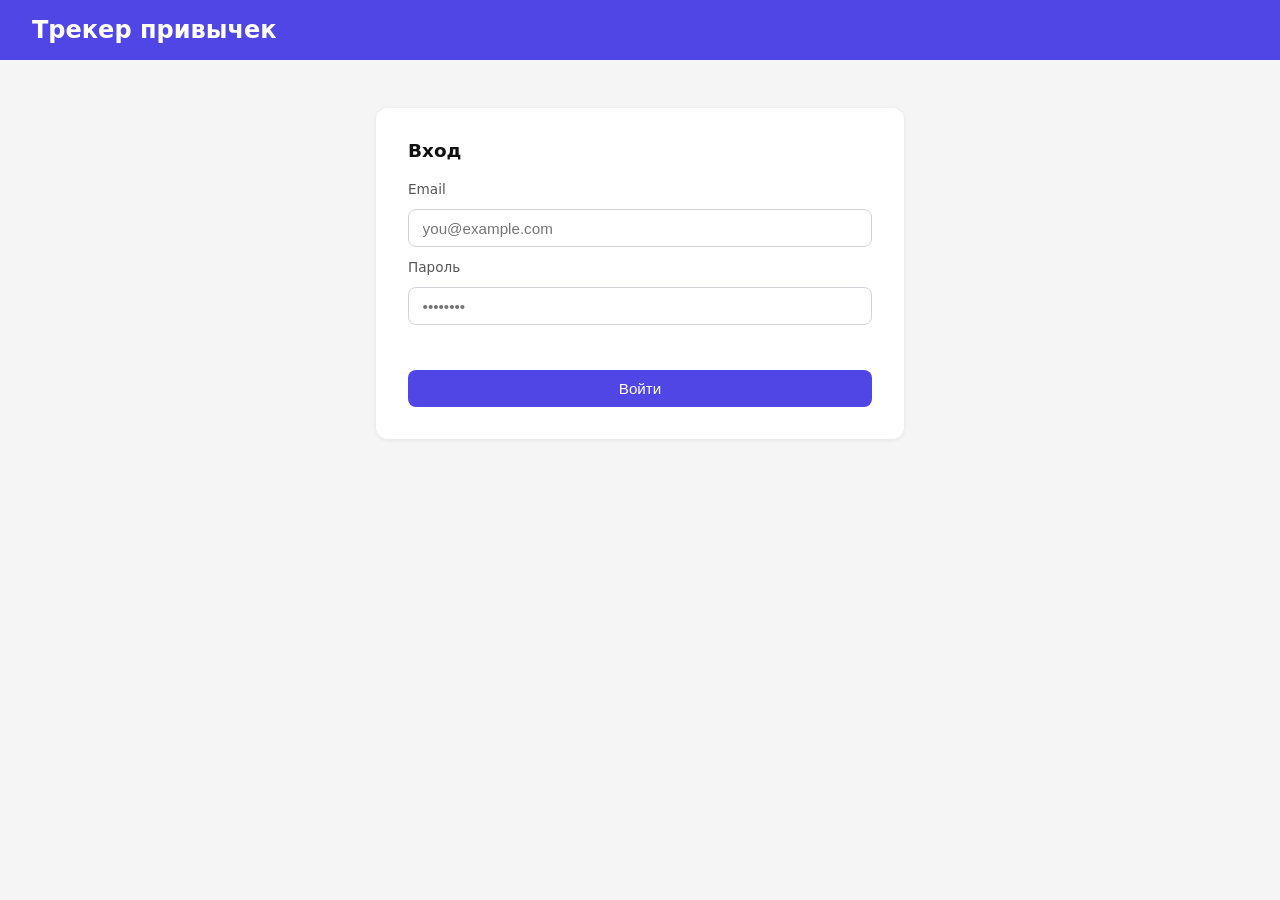
==== index.html @ 042863f1 "Add frontend (index.html, style.css, app.js) and GET /habits endpoint Frontend: - index.html: semant" ====
<!DOCTYPE html>
<html lang="ru">
<head>
  <meta charset="UTF-8">
  <meta name="viewport" content="width=device-width, initial-scale=1.0">
  <title>Трекер привычек</title>
  <link rel="stylesheet" href="style.css">
</head>
<body>

  <header>
    <h1>Трекер привычек</h1>
    <button id="logout-btn" hidden>Выйти</button>
  </header>

  <main>

    <section id="login-section">
      <h2>Вход</h2>
      <form id="login-form">
        <label for="email">Email</label>
        <input type="email" id="email" placeholder="you@example.com" required>

        <label for="password">Пароль</label>
        <input type="password" id="password" placeholder="••••••••" required>

        <p id="login-error" class="error"></p>
        <button type="submit">Войти</button>
      </form>
    </section>

    <section id="habits-section" hidden>
      <h2>Мои привычки</h2>

      <form id="habit-form">
        <input type="text" id="habit-name" name="name" placeholder="Название привычки" required>
        <button type="submit">Добавить</button>
      </form>

      <p id="habit-error" class="error"></p>

      <div id="habits-list"></div>
    </section>

  </main>

  <script src="app.js"></script>
</body>
</html>
---- style.css ----
*, *::before, *::after {
  box-sizing: border-box;
  margin: 0;
  padding: 0;
}

body {
  font-family: 'Segoe UI', system-ui, sans-serif;
  background: #f5f5f5;
  color: #1a1a1a;
  min-height: 100vh;
}

/* ── Header ── */
header {
  background: #4f46e5;
  color: #fff;
  padding: 1rem 2rem;
  display: flex;
  align-items: center;
  justify-content: space-between;
}

header h1 {
  font-size: 1.5rem;
  font-weight: 700;
}

#logout-btn {
  background: transparent;
  color: #fff;
  border: 1px solid rgba(255 255 255 / 0.5);
  padding: 0.4rem 1rem;
  border-radius: 6px;
  cursor: pointer;
  font-size: 0.9rem;
}

#logout-btn:hover {
  background: rgba(255 255 255 / 0.15);
}

/* ── Main ── */
main {
  max-width: 560px;
  margin: 3rem auto;
  padding: 0 1rem;
}

section {
  background: #fff;
  border-radius: 12px;
  padding: 2rem;
  box-shadow: 0 1px 4px rgba(0 0 0 / 0.08);
}

h2 {
  font-size: 1.15rem;
  font-weight: 600;
  margin-bottom: 1.25rem;
  color: #111;
}

/* ── Forms ── */
form {
  display: flex;
  flex-direction: column;
  gap: 0.75rem;
}

label {
  font-size: 0.85rem;
  font-weight: 500;
  color: #555;
}

input[type="email"],
input[type="password"],
input[type="text"] {
  width: 100%;
  padding: 0.6rem 0.85rem;
  border: 1px solid #d1d5db;
  border-radius: 8px;
  font-size: 0.95rem;
  outline: none;
  transition: border-color 0.15s;
}

input:focus {
  border-color: #4f46e5;
}

button[type="submit"] {
  margin-top: 0.25rem;
  padding: 0.65rem 1.25rem;
  background: #4f46e5;
  color: #fff;
  border: none;
  border-radius: 8px;
  font-size: 0.95rem;
  font-weight: 500;
  cursor: pointer;
  transition: background 0.15s;
}

button[type="submit"]:hover {
  background: #4338ca;
}

/* ── Habit form (row layout) ── */
#habit-form {
  flex-direction: row;
  gap: 0.5rem;
}

#habit-form input {
  flex: 1;
}

#habit-form button {
  margin-top: 0;
  white-space: nowrap;
}

/* ── Habits list ── */
#habits-list {
  margin-top: 1.5rem;
  display: flex;
  flex-direction: column;
  gap: 0.6rem;
}

.habit-item {
  display: flex;
  align-items: center;
  justify-content: space-between;
  padding: 0.75rem 1rem;
  background: #f9fafb;
  border: 1px solid #e5e7eb;
  border-radius: 8px;
  font-size: 0.95rem;
}

.habit-item span {
  flex: 1;
}

.habit-empty {
  text-align: center;
  color: #9ca3af;
  font-size: 0.9rem;
  padding: 1.5rem 0;
}

/* ── Error ── */
.error {
  color: #dc2626;
  font-size: 0.85rem;
  min-height: 1.2em;
}
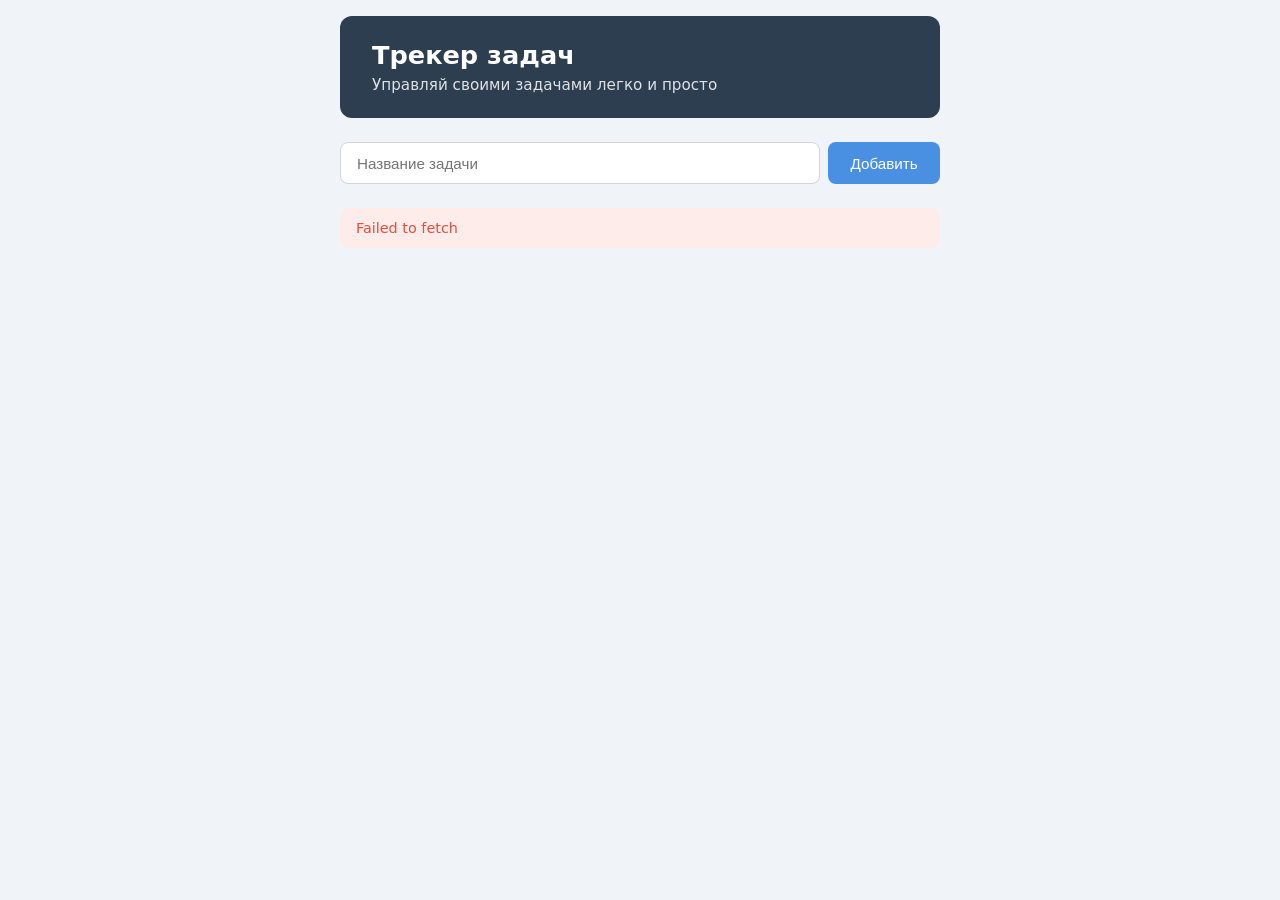
==== commit 8fb33b78: "Wire up tasks frontend with full CRUD - app.js: load tasks on page open, add via form (no reload), d" ====
--- a/index.html
+++ b/index.html
@@ -3,45 +3,26 @@
 <head>
   <meta charset="UTF-8">
   <meta name="viewport" content="width=device-width, initial-scale=1.0">
-  <title>Трекер привычек</title>
+  <title>Трекер задач</title>
   <link rel="stylesheet" href="style.css">
 </head>
 <body>
 
   <header>
-    <h1>Трекер привычек</h1>
-    <button id="logout-btn" hidden>Выйти</button>
+    <h1>Трекер задач</h1>
+    <p>Управляй своими задачами легко и просто</p>
   </header>
 
   <main>
+    <form id="task-form">
+      <input type="text" id="task-name" name="name" placeholder="Название задачи" required>
+      <button type="submit">Добавить</button>
+    </form>
 
-    <section id="login-section">
-      <h2>Вход</h2>
-      <form id="login-form">
-        <label for="email">Email</label>
-        <input type="email" id="email" placeholder="you@example.com" required>
+    <p id="error-msg" class="error hidden"></p>
+    <p id="loading-msg" class="loading hidden">Загрузка...</p>
 
-        <label for="password">Пароль</label>
-        <input type="password" id="password" placeholder="••••••••" required>
-
-        <p id="login-error" class="error"></p>
-        <button type="submit">Войти</button>
-      </form>
-    </section>
-
-    <section id="habits-section" hidden>
-      <h2>Мои привычки</h2>
-
-      <form id="habit-form">
-        <input type="text" id="habit-name" name="name" placeholder="Название привычки" required>
-        <button type="submit">Добавить</button>
-      </form>
-
-      <p id="habit-error" class="error"></p>
-
-      <div id="habits-list"></div>
-    </section>
-
+    <div id="tasks-list"></div>
   </main>
 
   <script src="app.js"></script>
--- a/style.css
+++ b/style.css
@@ -5,95 +5,65 @@
 }
 
 body {
-  font-family: 'Segoe UI', system-ui, sans-serif;
-  background: #f5f5f5;
+  font-family: 'Segoe UI', system-ui, -apple-system, sans-serif;
+  background: #f0f4f8;
   color: #1a1a1a;
   min-height: 100vh;
+  padding: 1rem;
 }
 
-/* ── Header ── */
+/* ── Контейнер ── */
+header,
+main {
+  max-width: 600px;
+  margin: 0 auto;
+}
+
+/* ── Шапка ── */
 header {
-  background: #4f46e5;
+  background: #2c3e50;
   color: #fff;
-  padding: 1rem 2rem;
-  display: flex;
-  align-items: center;
-  justify-content: space-between;
+  padding: 1.5rem 2rem;
+  border-radius: 12px;
+  margin-bottom: 1.5rem;
 }
 
 header h1 {
-  font-size: 1.5rem;
+  font-size: 1.6rem;
   font-weight: 700;
+  margin-bottom: 0.4rem;
 }
 
-#logout-btn {
-  background: transparent;
-  color: #fff;
-  border: 1px solid rgba(255 255 255 / 0.5);
-  padding: 0.4rem 1rem;
-  border-radius: 6px;
-  cursor: pointer;
-  font-size: 0.9rem;
+header p {
+  font-size: 0.95rem;
+  opacity: 0.85;
 }
 
-#logout-btn:hover {
-  background: rgba(255 255 255 / 0.15);
+/* ── Форма (input + button в одну строку) ── */
+#task-form {
+  display: flex;
+  gap: 0.5rem;
+  margin-bottom: 1.5rem;
 }
 
-/* ── Main ── */
-main {
-  max-width: 560px;
-  margin: 3rem auto;
-  padding: 0 1rem;
-}
-
-section {
-  background: #fff;
-  border-radius: 12px;
-  padding: 2rem;
-  box-shadow: 0 1px 4px rgba(0 0 0 / 0.08);
-}
-
-h2 {
-  font-size: 1.15rem;
-  font-weight: 600;
-  margin-bottom: 1.25rem;
-  color: #111;
-}
-
-/* ── Forms ── */
-form {
-  display: flex;
-  flex-direction: column;
-  gap: 0.75rem;
-}
-
-label {
-  font-size: 0.85rem;
-  font-weight: 500;
-  color: #555;
-}
-
-input[type="email"],
-input[type="password"],
-input[type="text"] {
-  width: 100%;
-  padding: 0.6rem 0.85rem;
+#task-form input {
+  flex: 1;
+  padding: 0.7rem 1rem;
   border: 1px solid #d1d5db;
   border-radius: 8px;
   font-size: 0.95rem;
   outline: none;
+  background: #fff;
   transition: border-color 0.15s;
 }
 
-input:focus {
-  border-color: #4f46e5;
+#task-form input:focus {
+  border-color: #4A90E2;
 }
 
-button[type="submit"] {
-  margin-top: 0.25rem;
-  padding: 0.65rem 1.25rem;
-  background: #4f46e5;
+#task-form button {
+  padding: 0.7rem 1.4rem;
+  background: #4A90E2;
   color: #fff;
   border: none;
   border-radius: 8px;
@@ -101,60 +71,116 @@
   font-weight: 500;
   cursor: pointer;
   transition: background 0.15s;
+  white-space: nowrap;
 }
 
-button[type="submit"]:hover {
-  background: #4338ca;
+#task-form button:hover {
+  background: #357ABD;
 }
 
-/* ── Habit form (row layout) ── */
-#habit-form {
-  flex-direction: row;
-  gap: 0.5rem;
+/* ── Список задач ── */
+#tasks-list {
+  display: flex;
+  flex-direction: column;
+  gap: 0.75rem;
 }
 
-#habit-form input {
+.task-card {
+  display: flex;
+  align-items: center;
+  justify-content: space-between;
+  padding: 1rem 1.25rem;
+  background: #fff;
+  border-radius: 10px;
+  box-shadow: 0 2px 6px rgba(0, 0, 0, 0.06);
+  transition: box-shadow 0.15s;
+}
+
+.task-card:hover {
+  box-shadow: 0 4px 12px rgba(0, 0, 0, 0.08);
+}
+
+.task-card span {
+  flex: 1;
+  font-size: 0.95rem;
+}
+
+/* ── Кнопка удаления (справа, красная) ── */
+.task-card .delete-btn {
+  background: #e74c3c;
+  color: #fff;
+  border: none;
+  padding: 0.45rem 0.9rem;
+  border-radius: 6px;
+  font-size: 0.85rem;
+  font-weight: 500;
+  cursor: pointer;
+  transition: background 0.15s;
+}
+
+.task-card .delete-btn:hover {
+  background: #c0392b;
+}
+
+/* ── Утилиты ── */
+.hidden {
+  display: none;
+}
+
+.error {
+  color: #e74c3c;
+  font-size: 0.9rem;
+  padding: 0.75rem 1rem;
+  background: #fdecea;
+  border-radius: 8px;
+  margin-bottom: 1rem;
+}
+
+.loading {
+  text-align: center;
+  color: #6b7280;
+  font-size: 0.9rem;
+  padding: 0.75rem;
+  margin-bottom: 1rem;
+}
+
+.task-card .task-info {
+  display: flex;
+  flex-direction: column;
+  gap: 0.2rem;
   flex: 1;
 }
 
-#habit-form button {
-  margin-top: 0;
-  white-space: nowrap;
+.task-card .task-name {
+  font-size: 0.95rem;
+  font-weight: 500;
+  color: #1a1a1a;
 }
 
-/* ── Habits list ── */
-#habits-list {
-  margin-top: 1.5rem;
-  display: flex;
-  flex-direction: column;
-  gap: 0.6rem;
+.task-card .task-date {
+  font-size: 0.8rem;
+  color: #9ca3af;
 }
 
-.habit-item {
-  display: flex;
-  align-items: center;
-  justify-content: space-between;
-  padding: 0.75rem 1rem;
-  background: #f9fafb;
-  border: 1px solid #e5e7eb;
-  border-radius: 8px;
-  font-size: 0.95rem;
+/* ── Адаптивность ── */
+@media (max-width: 600px) {
+  body {
+    padding: 0.75rem;
+  }
+
+  header {
+    padding: 1.25rem 1.5rem;
+  }
+
+  header h1 {
+    font-size: 1.35rem;
+  }
+
+  #task-form {
+    flex-direction: column;
+  }
+
+  #task-form button {
+    width: 100%;
+  }
 }
-
-.habit-item span {
-  flex: 1;
-}
-
-.habit-empty {
-  text-align: center;
-  color: #9ca3af;
-  font-size: 0.9rem;
-  padding: 1.5rem 0;
-}
-
-/* ── Error ── */
-.error {
-  color: #dc2626;
-  font-size: 0.85rem;
-  min-height: 1.2em;
-}
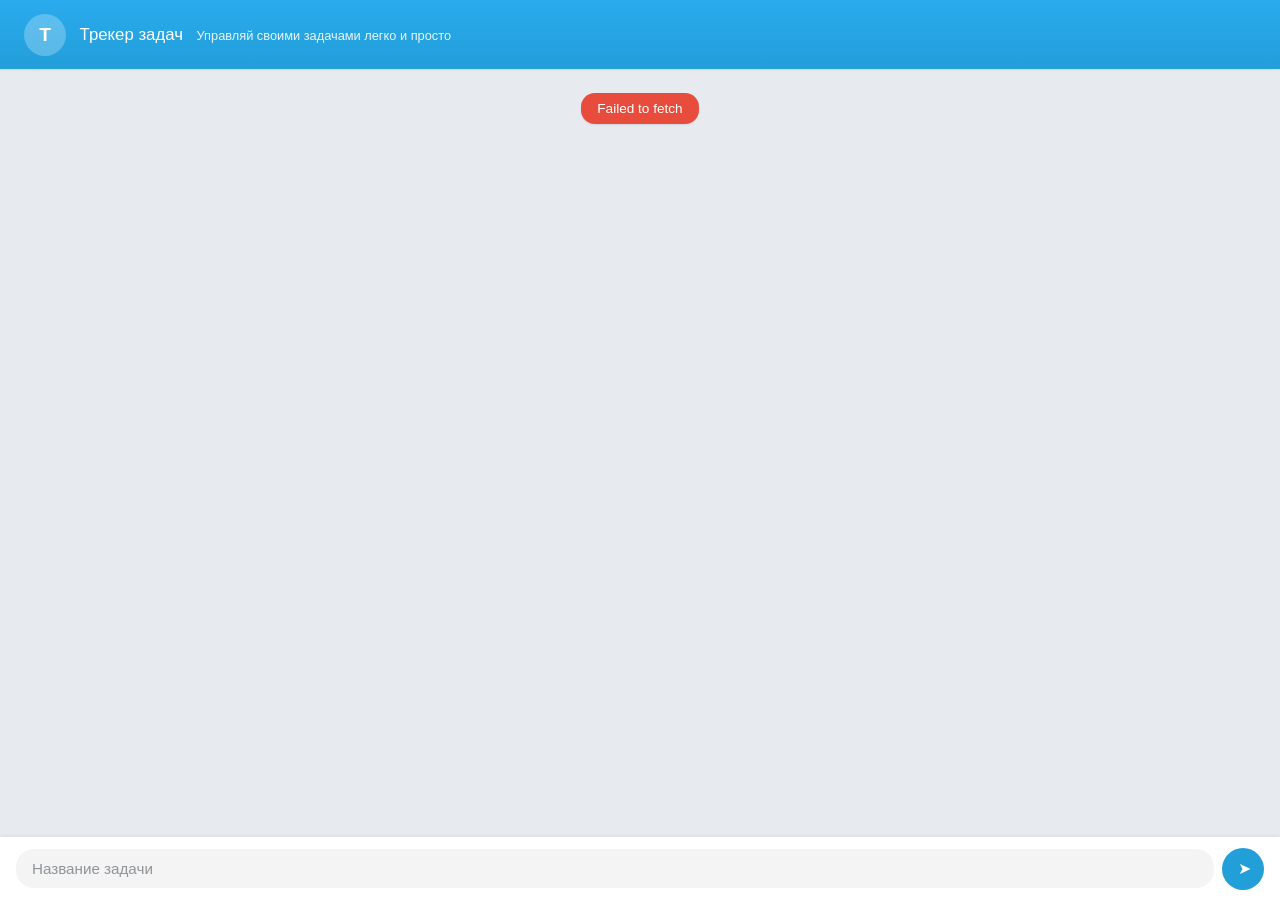
==== commit d9e1c769: "Restyle UI in Telegram look (blue accent, chat bubbles, sticky input) - header: gradient blue bar wi" ====
--- a/index.html
+++ b/index.html
@@ -16,7 +16,7 @@
   <main>
     <form id="task-form">
       <input type="text" id="task-name" name="name" placeholder="Название задачи" required>
-      <button type="submit">Добавить</button>
+      <button type="submit" aria-label="Отправить"></button>
     </form>
 
     <p id="error-msg" class="error hidden"></p>
--- a/style.css
+++ b/style.css
@@ -1,3 +1,11 @@
+/* ════════════════════════════════════════════════════════════
+   Стиль в духе Telegram:
+   - синий акцент #229ED9
+   - белые "облачка" сообщений
+   - светлый фон
+   - системный шрифт
+   ════════════════════════════════════════════════════════════ */
+
 *, *::before, *::after {
   box-sizing: border-box;
   margin: 0;
@@ -5,182 +13,269 @@
 }
 
 body {
-  font-family: 'Segoe UI', system-ui, -apple-system, sans-serif;
-  background: #f0f4f8;
-  color: #1a1a1a;
+  font-family: -apple-system, BlinkMacSystemFont, 'Segoe UI', 'Roboto',
+               'Helvetica Neue', Arial, sans-serif;
+  background: #e7ebf0;
+  color: #000;
   min-height: 100vh;
-  padding: 1rem;
-}
-
-/* ── Контейнер ── */
-header,
+  display: flex;
+  flex-direction: column;
+}
+
+/* ── Шапка (как top bar в чате) ──────────────────────────── */
+header {
+  background: linear-gradient(180deg, #2AABEE 0%, #229ED9 100%);
+  color: #fff;
+  padding: 0.85rem 1.5rem;
+  box-shadow: 0 1px 2px rgba(0, 0, 0, 0.1);
+  display: flex;
+  align-items: center;
+  gap: 0.85rem;
+  position: sticky;
+  top: 0;
+  z-index: 10;
+}
+
+/* "Аватарка" слева от заголовка */
+header::before {
+  content: "T";
+  width: 42px;
+  height: 42px;
+  border-radius: 50%;
+  background: rgba(255, 255, 255, 0.25);
+  color: #fff;
+  font-size: 1.2rem;
+  font-weight: 600;
+  display: flex;
+  align-items: center;
+  justify-content: center;
+  flex-shrink: 0;
+}
+
+header h1 {
+  font-size: 1.05rem;
+  font-weight: 500;
+  line-height: 1.2;
+}
+
+header p {
+  font-size: 0.8rem;
+  font-weight: 400;
+  opacity: 0.9;
+  line-height: 1.2;
+  margin-top: 2px;
+}
+
+/* ── Основная область (как окно чата) ────────────────────── */
 main {
-  max-width: 600px;
+  flex: 1;
+  width: 100%;
+  max-width: 720px;
   margin: 0 auto;
-}
-
-/* ── Шапка ── */
-header {
-  background: #2c3e50;
-  color: #fff;
-  padding: 1.5rem 2rem;
-  border-radius: 12px;
-  margin-bottom: 1.5rem;
-}
-
-header h1 {
-  font-size: 1.6rem;
-  font-weight: 700;
-  margin-bottom: 0.4rem;
-}
-
-header p {
+  padding: 1rem 1rem 6rem 1rem; /* нижний отступ под форму */
+  display: flex;
+  flex-direction: column;
+}
+
+/* ── Список задач (как лента сообщений) ──────────────────── */
+#tasks-list {
+  display: flex;
+  flex-direction: column;
+  gap: 0.4rem;
+}
+
+.task-card {
+  align-self: flex-start;
+  display: flex;
+  align-items: flex-end;
+  gap: 0.5rem;
+  background: #fff;
+  padding: 0.55rem 0.75rem 0.55rem 0.85rem;
+  border-radius: 14px 14px 14px 4px; /* "хвостик" облачка слева */
+  box-shadow: 0 1px 1px rgba(0, 0, 0, 0.08);
+  max-width: 75%;
+  position: relative;
+  animation: pop-in 0.18s ease-out;
+}
+
+@keyframes pop-in {
+  from { opacity: 0; transform: translateY(4px); }
+  to   { opacity: 1; transform: translateY(0); }
+}
+
+.task-card .task-info {
+  display: flex;
+  align-items: baseline;
+  gap: 0.5rem;
+  flex: 1;
+  min-width: 0;
+}
+
+.task-card .task-name {
   font-size: 0.95rem;
-  opacity: 0.85;
-}
-
-/* ── Форма (input + button в одну строку) ── */
+  font-weight: 400;
+  color: #000;
+  word-wrap: break-word;
+}
+
+.task-card .task-date {
+  font-size: 0.7rem;
+  color: #707579;
+  font-weight: 400;
+  flex-shrink: 0;
+  margin-left: auto;
+}
+
+/* Кнопка удаления — иконка-крестик в углу */
+.task-card .delete-btn {
+  background: transparent;
+  color: #707579;
+  border: none;
+  font-size: 1rem;
+  font-weight: 400;
+  width: 22px;
+  height: 22px;
+  border-radius: 50%;
+  cursor: pointer;
+  display: flex;
+  align-items: center;
+  justify-content: center;
+  padding: 0;
+  flex-shrink: 0;
+  transition: all 0.15s;
+  line-height: 1;
+}
+
+.task-card .delete-btn::before {
+  content: "×";
+  font-size: 1.2rem;
+}
+
+.task-card .delete-btn:hover {
+  background: #ff4d4f;
+  color: #fff;
+}
+
+/* ── Форма ввода (закреплена снизу как панель ввода в Telegram) ── */
 #task-form {
+  position: fixed;
+  bottom: 0;
+  left: 0;
+  right: 0;
+  background: #fff;
+  padding: 0.65rem 1rem;
   display: flex;
   gap: 0.5rem;
-  margin-bottom: 1.5rem;
+  align-items: center;
+  box-shadow: 0 -1px 4px rgba(0, 0, 0, 0.06);
+  z-index: 5;
 }
 
 #task-form input {
   flex: 1;
   padding: 0.7rem 1rem;
-  border: 1px solid #d1d5db;
-  border-radius: 8px;
+  border: none;
+  border-radius: 18px;
   font-size: 0.95rem;
   outline: none;
-  background: #fff;
-  transition: border-color 0.15s;
+  background: #f4f4f5;
+  color: #000;
+  transition: background 0.15s;
+  font-family: inherit;
 }
 
 #task-form input:focus {
-  border-color: #4A90E2;
-}
-
+  background: #ebebed;
+}
+
+#task-form input::placeholder {
+  color: #909499;
+}
+
+/* Круглая синяя кнопка отправки (как в Telegram) */
 #task-form button {
-  padding: 0.7rem 1.4rem;
-  background: #4A90E2;
+  width: 42px;
+  height: 42px;
+  border-radius: 50%;
+  background: #229ED9;
   color: #fff;
   border: none;
-  border-radius: 8px;
-  font-size: 0.95rem;
-  font-weight: 500;
   cursor: pointer;
-  transition: background 0.15s;
-  white-space: nowrap;
+  font-size: 1.2rem;
+  display: flex;
+  align-items: center;
+  justify-content: center;
+  flex-shrink: 0;
+  transition: background 0.15s, transform 0.1s;
+  font-family: inherit;
+  padding: 0;
+}
+
+#task-form button::before {
+  content: "➤";
+  font-size: 1rem;
+  transform: translateX(1px);
+}
+
+#task-form button > * {
+  display: none; /* прячем текст кнопки, оставляя только иконку */
 }
 
 #task-form button:hover {
-  background: #357ABD;
-}
-
-/* ── Список задач ── */
-#tasks-list {
-  display: flex;
-  flex-direction: column;
-  gap: 0.75rem;
-}
-
-.task-card {
-  display: flex;
-  align-items: center;
-  justify-content: space-between;
-  padding: 1rem 1.25rem;
-  background: #fff;
-  border-radius: 10px;
-  box-shadow: 0 2px 6px rgba(0, 0, 0, 0.06);
-  transition: box-shadow 0.15s;
-}
-
-.task-card:hover {
-  box-shadow: 0 4px 12px rgba(0, 0, 0, 0.08);
-}
-
-.task-card span {
-  flex: 1;
-  font-size: 0.95rem;
-}
-
-/* ── Кнопка удаления (справа, красная) ── */
-.task-card .delete-btn {
+  background: #1e8bc1;
+}
+
+#task-form button:active {
+  transform: scale(0.95);
+}
+
+/* ── Утилитарные классы ──────────────────────────────────── */
+.hidden {
+  display: none !important;
+}
+
+.error {
+  align-self: center;
+  color: #fff;
+  font-size: 0.85rem;
+  padding: 0.5rem 1rem;
   background: #e74c3c;
-  color: #fff;
-  border: none;
-  padding: 0.45rem 0.9rem;
-  border-radius: 6px;
-  font-size: 0.85rem;
-  font-weight: 500;
-  cursor: pointer;
-  transition: background 0.15s;
-}
-
-.task-card .delete-btn:hover {
-  background: #c0392b;
-}
-
-/* ── Утилиты ── */
-.hidden {
-  display: none;
-}
-
-.error {
-  color: #e74c3c;
-  font-size: 0.9rem;
-  padding: 0.75rem 1rem;
-  background: #fdecea;
-  border-radius: 8px;
-  margin-bottom: 1rem;
+  border-radius: 14px;
+  margin: 0.5rem 0;
+  box-shadow: 0 1px 2px rgba(0, 0, 0, 0.1);
 }
 
 .loading {
-  text-align: center;
-  color: #6b7280;
-  font-size: 0.9rem;
-  padding: 0.75rem;
-  margin-bottom: 1rem;
-}
-
-.task-card .task-info {
-  display: flex;
-  flex-direction: column;
-  gap: 0.2rem;
-  flex: 1;
-}
-
-.task-card .task-name {
-  font-size: 0.95rem;
-  font-weight: 500;
-  color: #1a1a1a;
-}
-
-.task-card .task-date {
+  align-self: center;
+  color: #707579;
   font-size: 0.8rem;
-  color: #9ca3af;
-}
-
-/* ── Адаптивность ── */
+  padding: 0.5rem 1rem;
+  background: rgba(255, 255, 255, 0.7);
+  border-radius: 14px;
+  margin: 0.5rem 0;
+}
+
+/* ── Адаптивность ────────────────────────────────────────── */
 @media (max-width: 600px) {
-  body {
-    padding: 0.75rem;
-  }
-
   header {
-    padding: 1.25rem 1.5rem;
+    padding: 0.7rem 1rem;
+  }
+
+  header::before {
+    width: 38px;
+    height: 38px;
+    font-size: 1.1rem;
   }
 
   header h1 {
-    font-size: 1.35rem;
-  }
-
-  #task-form {
-    flex-direction: column;
-  }
-
-  #task-form button {
-    width: 100%;
-  }
-}
+    font-size: 1rem;
+  }
+
+  main {
+    padding: 0.75rem 0.75rem 5.5rem 0.75rem;
+  }
+
+  .task-card {
+    max-width: 85%;
+  }
+}
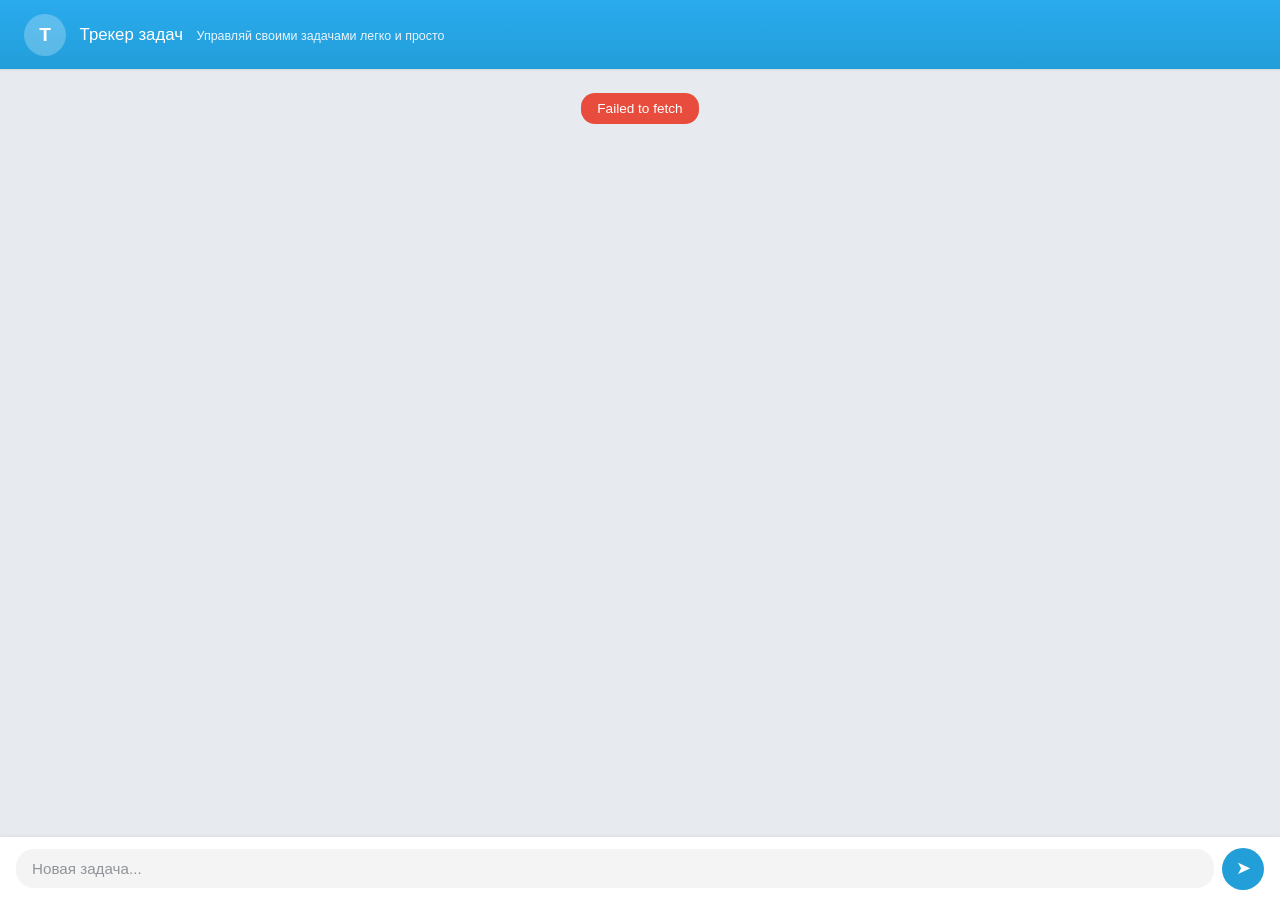
==== commit 68138fa9: "Add 'Выполнено' button and analytics panel Backend: - Task model: add completed BOOLEAN DEFAULT FALS" ====
--- a/index.html
+++ b/index.html
@@ -14,16 +14,38 @@
   </header>
 
   <main>
-    <form id="task-form">
-      <input type="text" id="task-name" name="name" placeholder="Название задачи" required>
-      <button type="submit" aria-label="Отправить"></button>
-    </form>
+
+    <!-- Аналитика -->
+    <div id="analytics" class="analytics hidden">
+      <div class="stat">
+        <span class="stat-value" id="stat-total">0</span>
+        <span class="stat-label">Всего</span>
+      </div>
+      <div class="stat">
+        <span class="stat-value green" id="stat-done">0</span>
+        <span class="stat-label">Выполнено</span>
+      </div>
+      <div class="stat">
+        <span class="stat-value blue" id="stat-pending">0</span>
+        <span class="stat-label">Осталось</span>
+      </div>
+      <div class="stat">
+        <span class="stat-value" id="stat-rate">0%</span>
+        <span class="stat-label">Прогресс</span>
+      </div>
+    </div>
 
     <p id="error-msg" class="error hidden"></p>
     <p id="loading-msg" class="loading hidden">Загрузка...</p>
 
     <div id="tasks-list"></div>
+
   </main>
+
+  <form id="task-form">
+    <input type="text" id="task-name" name="name" placeholder="Новая задача..." required>
+    <button type="submit" aria-label="Добавить"></button>
+  </form>
 
   <script src="app.js"></script>
 </body>
--- a/style.css
+++ b/style.css
@@ -1,9 +1,5 @@
 /* ════════════════════════════════════════════════════════════
-   Стиль в духе Telegram:
-   - синий акцент #229ED9
-   - белые "облачка" сообщений
-   - светлый фон
-   - системный шрифт
+   Стиль в духе Telegram
    ════════════════════════════════════════════════════════════ */
 
 *, *::before, *::after {
@@ -22,12 +18,12 @@
   flex-direction: column;
 }
 
-/* ── Шапка (как top bar в чате) ──────────────────────────── */
+/* ── Шапка ───────────────────────────────────────────────── */
 header {
   background: linear-gradient(180deg, #2AABEE 0%, #229ED9 100%);
   color: #fff;
   padding: 0.85rem 1.5rem;
-  box-shadow: 0 1px 2px rgba(0, 0, 0, 0.1);
+  box-shadow: 0 1px 2px rgba(0,0,0,0.1);
   display: flex;
   align-items: center;
   gap: 0.85rem;
@@ -36,13 +32,12 @@
   z-index: 10;
 }
 
-/* "Аватарка" слева от заголовка */
 header::before {
   content: "T";
   width: 42px;
   height: 42px;
   border-radius: 50%;
-  background: rgba(255, 255, 255, 0.25);
+  background: rgba(255,255,255,0.25);
   color: #fff;
   font-size: 1.2rem;
   font-weight: 600;
@@ -51,6 +46,8 @@
   justify-content: center;
   flex-shrink: 0;
 }
+
+header div { display: flex; flex-direction: column; }
 
 header h1 {
   font-size: 1.05rem;
@@ -59,48 +56,92 @@
 }
 
 header p {
-  font-size: 0.8rem;
-  font-weight: 400;
+  font-size: 0.78rem;
   opacity: 0.9;
-  line-height: 1.2;
   margin-top: 2px;
 }
 
-/* ── Основная область (как окно чата) ────────────────────── */
+/* ── Аналитика (панель как "системное сообщение") ─────────── */
+.analytics {
+  display: flex;
+  justify-content: space-around;
+  background: rgba(255,255,255,0.85);
+  border-radius: 14px;
+  padding: 0.75rem 1rem;
+  margin-bottom: 0.75rem;
+  box-shadow: 0 1px 2px rgba(0,0,0,0.06);
+  backdrop-filter: blur(4px);
+}
+
+.stat {
+  display: flex;
+  flex-direction: column;
+  align-items: center;
+  gap: 0.2rem;
+}
+
+.stat-value {
+  font-size: 1.35rem;
+  font-weight: 700;
+  color: #1a1a1a;
+  line-height: 1;
+}
+
+.stat-value.green { color: #27ae60; }
+.stat-value.blue  { color: #229ED9; }
+
+.stat-label {
+  font-size: 0.7rem;
+  color: #707579;
+  text-align: center;
+}
+
+/* ── Основная область ─────────────────────────────────────── */
 main {
   flex: 1;
   width: 100%;
   max-width: 720px;
   margin: 0 auto;
-  padding: 1rem 1rem 6rem 1rem; /* нижний отступ под форму */
+  padding: 1rem 1rem 5.5rem 1rem;
   display: flex;
   flex-direction: column;
 }
 
-/* ── Список задач (как лента сообщений) ──────────────────── */
+/* ── Список задач ─────────────────────────────────────────── */
 #tasks-list {
   display: flex;
   flex-direction: column;
   gap: 0.4rem;
 }
 
+/* Карточка-"облачко" */
 .task-card {
   align-self: flex-start;
   display: flex;
-  align-items: flex-end;
+  align-items: center;
   gap: 0.5rem;
   background: #fff;
-  padding: 0.55rem 0.75rem 0.55rem 0.85rem;
-  border-radius: 14px 14px 14px 4px; /* "хвостик" облачка слева */
-  box-shadow: 0 1px 1px rgba(0, 0, 0, 0.08);
-  max-width: 75%;
-  position: relative;
+  padding: 0.6rem 0.75rem 0.6rem 0.9rem;
+  border-radius: 14px 14px 14px 4px;
+  box-shadow: 0 1px 1px rgba(0,0,0,0.08);
+  max-width: 80%;
   animation: pop-in 0.18s ease-out;
+  transition: opacity 0.2s;
 }
 
 @keyframes pop-in {
   from { opacity: 0; transform: translateY(4px); }
   to   { opacity: 1; transform: translateY(0); }
+}
+
+/* Выполненная задача — приглушённая */
+.task-card.completed {
+  opacity: 0.55;
+}
+
+.task-card.completed .task-name {
+  text-decoration: line-through;
+  color: #707579;
 }
 
 .task-card .task-info {
@@ -113,42 +154,66 @@
 
 .task-card .task-name {
   font-size: 0.95rem;
-  font-weight: 400;
   color: #000;
-  word-wrap: break-word;
+  word-break: break-word;
 }
 
 .task-card .task-date {
   font-size: 0.7rem;
-  color: #707579;
-  font-weight: 400;
-  flex-shrink: 0;
-  margin-left: auto;
-}
-
-/* Кнопка удаления — иконка-крестик в углу */
+  color: #b0b8bf;
+  flex-shrink: 0;
+}
+
+/* Кнопка "Выполнено" ✓ */
+.task-card .done-btn {
+  width: 26px;
+  height: 26px;
+  border-radius: 50%;
+  border: 2px solid #d0d7de;
+  background: transparent;
+  color: transparent;
+  font-size: 0.9rem;
+  cursor: pointer;
+  display: flex;
+  align-items: center;
+  justify-content: center;
+  flex-shrink: 0;
+  transition: all 0.15s;
+  padding: 0;
+}
+
+.task-card .done-btn:hover {
+  border-color: #27ae60;
+  color: #27ae60;
+  background: #eafaf1;
+}
+
+/* Когда задача уже выполнена — кружок закрашен зелёным */
+.task-card.completed .done-btn {
+  border-color: #27ae60;
+  background: #27ae60;
+  color: #fff;
+}
+
+.task-card .done-btn::before { content: "✓"; }
+
+/* Кнопка удаления × */
 .task-card .delete-btn {
-  background: transparent;
-  color: #707579;
-  border: none;
-  font-size: 1rem;
-  font-weight: 400;
   width: 22px;
   height: 22px;
   border-radius: 50%;
+  border: none;
+  background: transparent;
+  color: #b0b8bf;
+  font-size: 1.1rem;
   cursor: pointer;
   display: flex;
   align-items: center;
   justify-content: center;
+  flex-shrink: 0;
+  transition: all 0.15s;
   padding: 0;
-  flex-shrink: 0;
-  transition: all 0.15s;
   line-height: 1;
-}
-
-.task-card .delete-btn::before {
-  content: "×";
-  font-size: 1.2rem;
 }
 
 .task-card .delete-btn:hover {
@@ -156,7 +221,9 @@
   color: #fff;
 }
 
-/* ── Форма ввода (закреплена снизу как панель ввода в Telegram) ── */
+.task-card .delete-btn::before { content: "×"; }
+
+/* ── Форма ввода (закреплена снизу) ──────────────────────── */
 #task-form {
   position: fixed;
   bottom: 0;
@@ -167,7 +234,7 @@
   display: flex;
   gap: 0.5rem;
   align-items: center;
-  box-shadow: 0 -1px 4px rgba(0, 0, 0, 0.06);
+  box-shadow: 0 -1px 4px rgba(0,0,0,0.06);
   z-index: 5;
 }
 
@@ -180,19 +247,13 @@
   outline: none;
   background: #f4f4f5;
   color: #000;
+  font-family: inherit;
   transition: background 0.15s;
-  font-family: inherit;
-}
-
-#task-form input:focus {
-  background: #ebebed;
-}
-
-#task-form input::placeholder {
-  color: #909499;
-}
-
-/* Круглая синяя кнопка отправки (как в Telegram) */
+}
+
+#task-form input:focus { background: #ebebed; }
+#task-form input::placeholder { color: #909499; }
+
 #task-form button {
   width: 42px;
   height: 42px;
@@ -201,38 +262,21 @@
   color: #fff;
   border: none;
   cursor: pointer;
-  font-size: 1.2rem;
+  font-size: 1.1rem;
   display: flex;
   align-items: center;
   justify-content: center;
   flex-shrink: 0;
   transition: background 0.15s, transform 0.1s;
-  font-family: inherit;
   padding: 0;
 }
 
-#task-form button::before {
-  content: "➤";
-  font-size: 1rem;
-  transform: translateX(1px);
-}
-
-#task-form button > * {
-  display: none; /* прячем текст кнопки, оставляя только иконку */
-}
-
-#task-form button:hover {
-  background: #1e8bc1;
-}
-
-#task-form button:active {
-  transform: scale(0.95);
-}
-
-/* ── Утилитарные классы ──────────────────────────────────── */
-.hidden {
-  display: none !important;
-}
+#task-form button::before { content: "➤"; }
+#task-form button:hover    { background: #1e8bc1; }
+#task-form button:active   { transform: scale(0.93); }
+
+/* ── Утилиты ──────────────────────────────────────────────── */
+.hidden { display: none !important; }
 
 .error {
   align-self: center;
@@ -242,7 +286,6 @@
   background: #e74c3c;
   border-radius: 14px;
   margin: 0.5rem 0;
-  box-shadow: 0 1px 2px rgba(0, 0, 0, 0.1);
 }
 
 .loading {
@@ -250,32 +293,18 @@
   color: #707579;
   font-size: 0.8rem;
   padding: 0.5rem 1rem;
-  background: rgba(255, 255, 255, 0.7);
+  background: rgba(255,255,255,0.7);
   border-radius: 14px;
   margin: 0.5rem 0;
 }
 
-/* ── Адаптивность ────────────────────────────────────────── */
+/* ── Адаптивность ─────────────────────────────────────────── */
 @media (max-width: 600px) {
-  header {
-    padding: 0.7rem 1rem;
-  }
-
-  header::before {
-    width: 38px;
-    height: 38px;
-    font-size: 1.1rem;
-  }
-
-  header h1 {
-    font-size: 1rem;
-  }
-
-  main {
-    padding: 0.75rem 0.75rem 5.5rem 0.75rem;
-  }
-
-  .task-card {
-    max-width: 85%;
-  }
-}
+  header { padding: 0.7rem 1rem; }
+  header::before { width: 36px; height: 36px; font-size: 1rem; }
+  header h1 { font-size: 1rem; }
+  main { padding: 0.75rem 0.75rem 5.5rem; }
+  .task-card { max-width: 90%; }
+  .analytics { gap: 0.25rem; }
+  .stat-value { font-size: 1.15rem; }
+}
